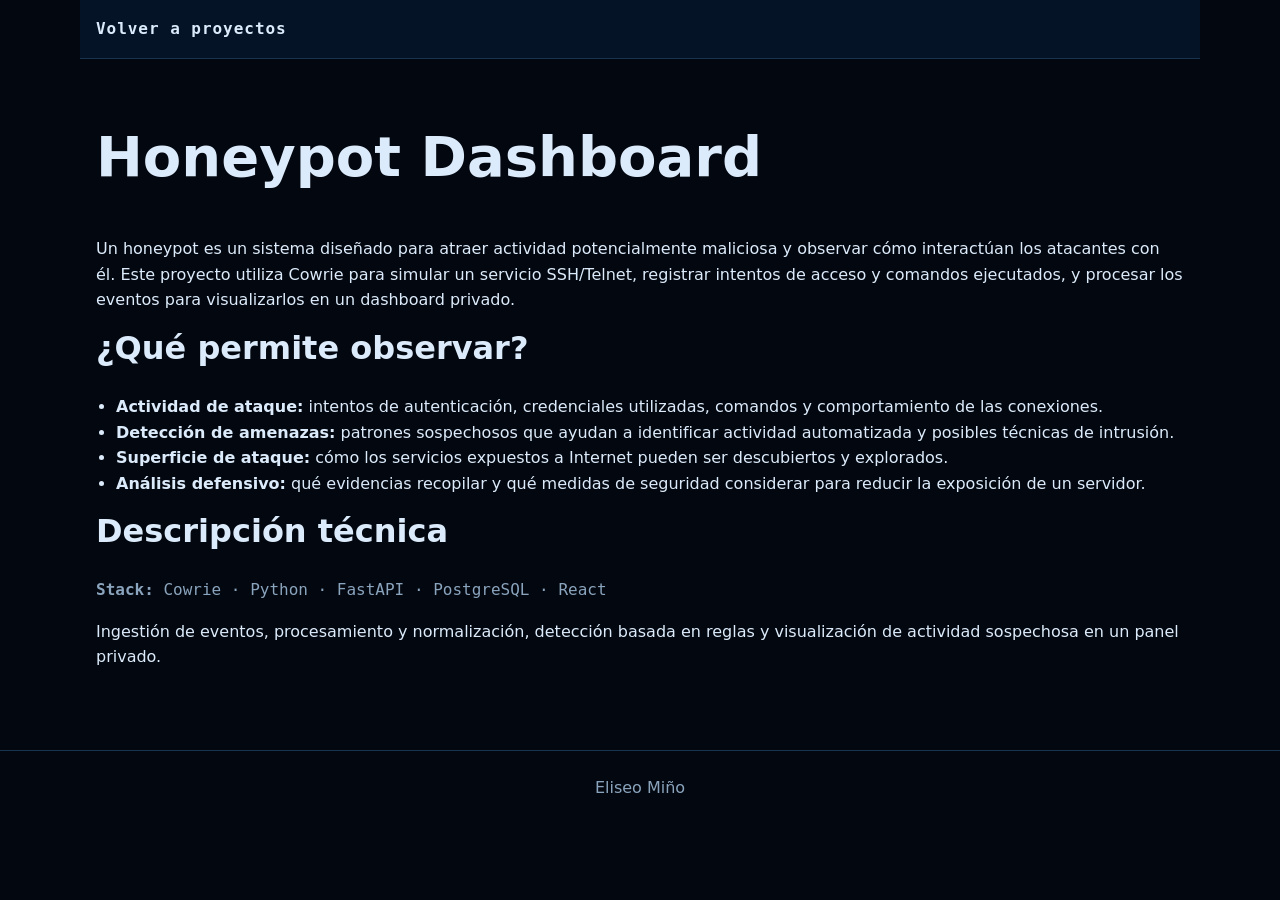
==== honeypot.html @ 6978c818 "c171026 15.29" ====
<!DOCTYPE html>
<html lang="es-AR">
<head>
  <meta charset="UTF-8">
  <meta name="viewport" content="width=device-width, initial-scale=1.0">
  <meta name="description" content="Honeypot Dashboard: observación y análisis de actividad en un servicio SSH/Telnet simulado con Cowrie.">
  <meta name="author" content="Eliseo Miño">
  <title>Honeypot Dashboard — Eliseo Miño</title>
  <link rel="stylesheet" href="css/base.css">
  <link rel="stylesheet" href="css/components.css">
  <link rel="stylesheet" href="css/sections.css">
  <link rel="stylesheet" href="css/responsive.css">
</head>
<body>
  <a class="skip-link" href="#contenido">Saltar al contenido</a>

  <header class="site-header">
    <a class="site-header__brand" href="index.html#proyectos">Volver a proyectos</a>
  </header>

  <main id="contenido">
    <article class="section" aria-labelledby="honeypot-titulo">
      <h1 id="honeypot-titulo">Honeypot Dashboard</h1>
      <p>Un honeypot es un sistema diseñado para atraer actividad potencialmente maliciosa y observar cómo interactúan los atacantes con él. Este proyecto utiliza Cowrie para simular un servicio SSH/Telnet, registrar intentos de acceso y comandos ejecutados, y procesar los eventos para visualizarlos en un dashboard privado.</p>

      <h2>¿Qué permite observar?</h2>
      <ul>
        <li><strong>Actividad de ataque:</strong> intentos de autenticación, credenciales utilizadas, comandos y comportamiento de las conexiones.</li>
        <li><strong>Detección de amenazas:</strong> patrones sospechosos que ayudan a identificar actividad automatizada y posibles técnicas de intrusión.</li>
        <li><strong>Superficie de ataque:</strong> cómo los servicios expuestos a Internet pueden ser descubiertos y explorados.</li>
        <li><strong>Análisis defensivo:</strong> qué evidencias recopilar y qué medidas de seguridad considerar para reducir la exposición de un servidor.</li>
      </ul>

      <h2>Descripción técnica</h2>
      <p class="project-detail__stack"><strong>Stack:</strong> Cowrie · Python · FastAPI · PostgreSQL · React</p>
      <p>Ingestión de eventos, procesamiento y normalización, detección basada en reglas y visualización de actividad sospechosa en un panel privado.</p>
    </article>
  </main>

  <footer class="site-footer">
    <p>Eliseo Miño</p>
  </footer>
</body>
</html>
---- css/base.css ----
:root {
  --abyss: #03070f;
  --deep: #061428;
  --surface: #0a1e38;
  --border: #16334f;
  --accent: #3d9bff;
  --accent-soft: #8fc6ff;
  --text: #dcebfb;
  --muted: #8aa4bd;

  --font-sans: system-ui, "Segoe UI", Roboto, "Helvetica Neue", Arial, sans-serif;
  --font-mono: ui-monospace, "Cascadia Code", "JetBrains Mono", Consolas, monospace;

  --space-xs: 0.5rem;
  --space-sm: 1rem;
  --space-md: 1.5rem;
  --space-lg: 2.5rem;
  --space-xl: 4rem;

  --radius: 8px;
  --content-max: 70rem;
}

*,
*::before,
*::after {
  box-sizing: border-box;
}

html {
  scroll-behavior: smooth;
  scroll-padding-top: 5rem;
}

body {
  margin: 0;
  background-color: var(--abyss);
  color: var(--text);
  font-family: var(--font-sans);
  line-height: 1.6;
  -webkit-font-smoothing: antialiased;
}

h1,
h2,
h3,
h4 {
  margin-top: 0;
  line-height: 1.2;
}

h1 {
  font-size: clamp(2rem, 5vw, 3.5rem);
}

h2 {
  font-size: clamp(1.5rem, 3vw, 2rem);
}

h3 {
  font-size: clamp(1.1rem, 2vw, 1.35rem);
}

p,
ul,
ol {
  margin-top: 0;
}

ul,
ol {
  padding-left: 1.25rem;
}

a {
  color: var(--accent);
}

a:focus-visible {
  outline: 2px solid var(--accent-soft);
  outline-offset: 2px;
}

::selection {
  background-color: var(--accent);
  color: var(--abyss);
}

.sr-only {
  position: absolute;
  width: 1px;
  height: 1px;
  padding: 0;
  margin: -1px;
  overflow: hidden;
  clip: rect(0 0 0 0);
  white-space: nowrap;
  border: 0;
}

@media (prefers-reduced-motion: reduce) {
  html {
    scroll-behavior: auto;
  }

  *,
  *::before,
  *::after {
    animation-duration: 0.001ms !important;
    animation-iteration-count: 1 !important;
    transition-duration: 0.001ms !important;
  }
}
---- css/components.css ----
.skip-link {
  position: absolute;
  left: -999px;
  top: 0;
  z-index: 100;
  background-color: var(--surface);
  color: var(--text);
  padding: var(--space-sm);
  border-radius: 0 0 var(--radius) 0;
}

.skip-link:focus {
  left: 0;
}

.tags {
  display: flex;
  flex-wrap: wrap;
  gap: var(--space-xs);
  list-style: none;
  padding-left: 0;
}

.tags li {
  background-color: var(--surface);
  border: 1px solid var(--border);
  border-radius: var(--radius);
  padding: 0.35rem 0.75rem;
  font-family: var(--font-mono);
  font-size: 0.9rem;
}

.project-card-list {
  display: grid;
  grid-template-columns: repeat(auto-fit, minmax(min(100%, 18rem), 1fr));
  gap: var(--space-md);
}

.project-card {
  overflow: hidden;
  background-color: var(--deep);
  border: 1px solid var(--border);
  border-radius: var(--radius);
}

.project-card > h3,
.project-card > p,
.project-card > .tags {
  margin-inline: var(--space-sm);
}

.project-card > h3 {
  margin-block: var(--space-sm) var(--space-xs);
}

.project-card > p {
  color: var(--muted);
}

.project-card__image-link {
  display: block;
  overflow: hidden;
  background-color: var(--surface);
}

.project-card__image-link img {
  display: block;
  width: 100%;
  aspect-ratio: 1;
  object-fit: contain;
  background-color: #ffffff;
}

.project-card__image-link:focus-visible {
  outline-offset: -3px;
}

.project-detail__stack {
  color: var(--muted);
  font-family: var(--font-mono);
}

.cert-slider {
  --cert-w: clamp(13rem, 32vw, 20.5rem);
  --cert-gap: clamp(1rem, 3vw, 2rem);
  --cert-offset: calc(var(--cert-w) + var(--cert-gap));
  --cert-h: calc(var(--cert-w) * 0.72);
  max-width: 100%;
  margin-inline: auto;
}

.cert-slider__track {
  display: flex;
  flex-wrap: wrap;
  justify-content: center;
  gap: var(--space-sm);
  margin: 0;
  padding: 0;
  list-style: none;
}

.cert-slide {
  width: var(--cert-w);
  max-width: 100%;
}

.cert-slide img {
  display: block;
  width: 100%;
  height: auto;
  background-color: #ffffff;
  border: 1px solid var(--border);
  border-radius: var(--radius);
  box-shadow: 0 10px 30px rgba(0, 0, 0, 0.55);
}

.cert-slider.is-js .cert-slider__track {
  height: var(--cert-h);
  flex-wrap: nowrap;
  position: relative;
}

.cert-slider.is-js .cert-slide {
  position: absolute;
  top: 50%;
  left: 50%;
  width: var(--cert-w);
  max-width: 82vw;
  height: 100%;
  transform: translate(-50%, -50%) scale(0.85);
  opacity: 0.4;
  filter: brightness(0.75) saturate(0.9);
  transition: transform 0.6s ease, opacity 0.6s ease, filter 0.6s ease;
  will-change: transform, opacity;
  cursor: pointer;
}

.cert-slider.is-js .cert-slide:focus-visible {
  outline: 2px solid var(--accent-soft);
  outline-offset: 2px;
}

.cert-slider.is-js .cert-slide img {
  width: 100%;
  height: 100%;
  object-fit: contain;
}

.cert-slider.is-js .cert-slide[hidden] {
  display: none;
}

.cert-slider.is-js .cert-slide.is-active {
  transform: translate(-50%, -50%) scale(1);
  opacity: 1;
  filter: none;
  z-index: 3;
}

.cert-slider.is-js .cert-slide.is-prev,
.cert-slider.is-js .cert-slide.is-next {
  z-index: 2;
}

.cert-slider.is-js .cert-slide.is-prev {
  transform: translate(calc(-50% - var(--cert-offset)), -50%) scale(0.85);
}

.cert-slider.is-js .cert-slide.is-next {
  transform: translate(calc(-50% + var(--cert-offset)), -50%) scale(0.85);
}

.cert-slider__counter {
  margin: var(--space-sm) 0 0;
  color: var(--muted);
  font-family: var(--font-mono);
  text-align: center;
}

.btn {
  display: inline-block;
  background-color: var(--accent);
  color: var(--abyss);
  border: 1px solid var(--accent-soft);
  border-radius: var(--radius);
  padding: 0.8rem 1.8rem;
  min-height: 48px;
  font-family: var(--font-mono);
  font-size: 1rem;
  font-weight: 700;
  letter-spacing: 0.05em;
  text-decoration: none;
  box-shadow: 0 4px 16px rgba(61, 155, 255, 0.3);
  transition: background-color 0.2s ease, box-shadow 0.2s ease, transform 0.2s ease;
  cursor: pointer;
}

.btn:hover {
  background-color: var(--accent-soft);
  color: var(--abyss);
  box-shadow: 0 6px 20px rgba(61, 155, 255, 0.4);
}

.btn:focus-visible {
  outline: 2px solid var(--text);
  outline-offset: 3px;
  box-shadow: 0 0 0 5px rgba(61, 155, 255, 0.35);
}

.lightbox {
  position: fixed;
  inset: 0;
  z-index: 200;
  display: flex;
  align-items: center;
  justify-content: center;
  background-color: rgba(0, 0, 0, 0.88);
  padding: var(--space-sm);
}

.lightbox[hidden] {
  display: none;
}

.lightbox__figure {
  margin: 0;
  max-width: 100%;
}

.lightbox__figure img {
  display: block;
  width: auto;
  max-width: 92vw;
  max-height: 82vh;
  background-color: #ffffff;
  border: 1px solid var(--border);
  border-radius: var(--radius);
  box-shadow: 0 20px 60px rgba(0, 0, 0, 0.6);
}

.lightbox__figure img[hidden],
.lightbox__pdf[hidden] {
  display: none;
}

.lightbox__pdf {
  display: block;
  width: min(90vw, 60rem);
  height: 85vh;
  background-color: #f0f1f2;
  border: 1px solid var(--border);
  border-radius: var(--radius);
  box-shadow: 0 20px 60px rgba(0, 0, 0, 0.6);
}

.lightbox__caption {
  margin-top: var(--space-sm);
  color: var(--text);
  font-family: var(--font-mono);
  text-align: center;
  opacity: 0.85;
}

.lightbox__close {
  position: absolute;
  top: var(--space-sm);
  right: var(--space-sm);
  background-color: var(--surface);
  color: var(--text);
  border: 1px solid var(--border);
  border-radius: var(--radius);
  padding: 0.5rem 1rem;
  min-height: 44px;
  font: inherit;
  cursor: pointer;
}

.lightbox__close:hover {
  border-color: var(--accent);
  color: var(--accent-soft);
}

.lightbox__close:focus-visible {
  outline: 2px solid var(--accent-soft);
  outline-offset: 2px;
}

.has-lightbox {
  overflow: hidden;
}
---- css/sections.css ----
.section {
  max-width: var(--content-max);
  margin-inline: auto;
  padding-inline: var(--space-sm);
  padding-block: var(--space-xl);
}

.section--hero {
  padding-block-start: var(--space-xl);
}

.site-header {
  position: sticky;
  top: 0;
  z-index: 50;
  display: flex;
  align-items: center;
  justify-content: space-between;
  flex-wrap: wrap;
  gap: var(--space-sm);
  max-width: var(--content-max);
  margin-inline: auto;
  padding-inline: var(--space-sm);
  padding-block: var(--space-sm);
  background-color: rgba(6, 20, 40, 0.96);
  border-bottom: 1px solid var(--border);
}

.site-header__brand {
  font-family: var(--font-mono);
  font-weight: 600;
  letter-spacing: 0.06em;
  color: var(--text);
  text-decoration: none;
}

.site-nav ul {
  display: flex;
  flex-wrap: wrap;
  gap: var(--space-xs);
  list-style: none;
  margin: 0;
  padding: 0;
}

.site-nav a {
  display: inline-flex;
  align-items: center;
  color: var(--text);
  text-decoration: none;
  background-color: var(--surface);
  border: 1px solid var(--border);
  border-radius: var(--radius);
  padding: 0.45rem 0.9rem;
  min-height: 44px;
  line-height: 1.2;
  transition: background-color 0.2s ease, border-color 0.2s ease, color 0.2s ease;
}

.site-nav a:hover {
  background-color: var(--border);
  border-color: var(--accent);
  color: var(--text);
}

.site-footer {
  border-top: 1px solid var(--border);
  color: var(--muted);
  padding-block: var(--space-md);
  text-align: center;
}

.site-footer__contact {
  margin-bottom: var(--space-xs);
}

.cv-preview {
  margin: 0;
  text-align: center;
}

.cv-preview__img {
  max-width: min(20rem, 100%);
  height: auto;
  background-color: #f0f1f2;
  border: 1px solid var(--border);
  border-radius: var(--radius);
  box-shadow: 0 10px 30px rgba(0, 0, 0, 0.55);
  cursor: zoom-in;
}

.cv-preview__img:focus-visible {
  outline: 2px solid var(--accent-soft);
  outline-offset: 2px;
}

.cv-actions {
  margin: var(--space-md) 0 0;
  text-align: center;
}
---- css/responsive.css ----
@media (max-width: 40rem) {
  .cert-slider {
    --cert-w: clamp(8.5rem, 31vw, 11.5rem);
    --cert-gap: 1rem;
  }
}
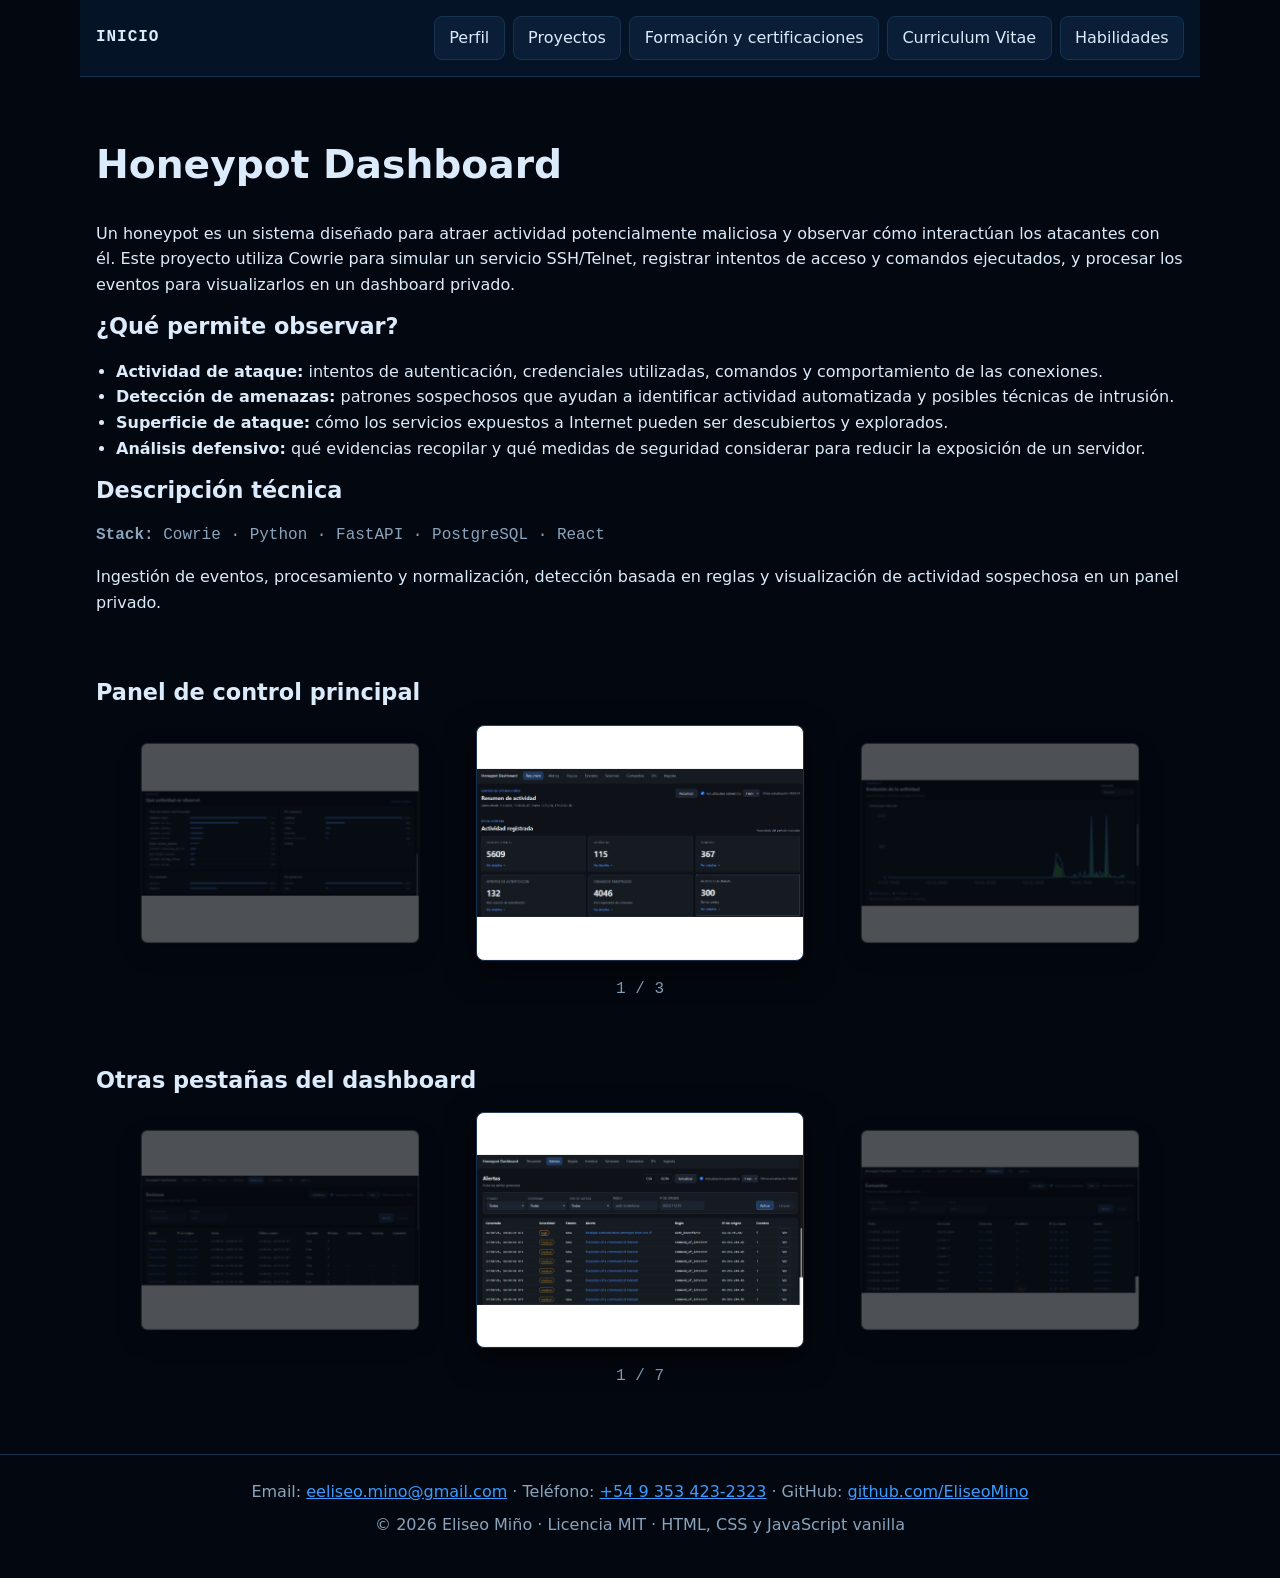
==== commit c8dbf6d8: "Add Honeypot Dashboard galleries" ====
--- a/honeypot.html
+++ b/honeypot.html
@@ -15,11 +15,20 @@
   <a class="skip-link" href="#contenido">Saltar al contenido</a>
 
   <header class="site-header">
-    <a class="site-header__brand" href="index.html#proyectos">Volver a proyectos</a>
+    <a class="site-header__brand" href="index.html#hero">INICIO</a>
+    <nav class="site-nav" aria-label="Navegación principal">
+      <ul>
+        <li><a href="index.html#hero">Perfil</a></li>
+        <li><a href="index.html#proyectos">Proyectos</a></li>
+        <li><a href="index.html#formacion">Formación y certificaciones</a></li>
+        <li><a href="index.html#cv">Curriculum Vitae</a></li>
+        <li><a href="index.html#habilidades">Habilidades</a></li>
+      </ul>
+    </nav>
   </header>
 
   <main id="contenido">
-    <article class="section" aria-labelledby="honeypot-titulo">
+    <article class="section honeypot-page" aria-labelledby="honeypot-titulo">
       <h1 id="honeypot-titulo">Honeypot Dashboard</h1>
       <p>Un honeypot es un sistema diseñado para atraer actividad potencialmente maliciosa y observar cómo interactúan los atacantes con él. Este proyecto utiliza Cowrie para simular un servicio SSH/Telnet, registrar intentos de acceso y comandos ejecutados, y procesar los eventos para visualizarlos en un dashboard privado.</p>
 
@@ -34,11 +43,53 @@
       <h2>Descripción técnica</h2>
       <p class="project-detail__stack"><strong>Stack:</strong> Cowrie · Python · FastAPI · PostgreSQL · React</p>
       <p>Ingestión de eventos, procesamiento y normalización, detección basada en reglas y visualización de actividad sospechosa en un panel privado.</p>
+
+      <section class="project-gallery" aria-labelledby="honeypot-panel-titulo">
+        <h2 id="honeypot-panel-titulo">Panel de control principal</h2>
+        <div class="cert-slider" id="honeypot-panel-slider" aria-label="Carrusel del panel de control principal">
+          <ul class="cert-slider__track" tabindex="0" aria-label="Galería del panel de control. Usa las imágenes laterales para cambiar la imagen visible.">
+            <li class="cert-slide"><img src="assets/images/honeypotdashboard1.png" alt="Panel de control principal, vista 1"></li>
+            <li class="cert-slide"><img src="assets/images/honeypotdashboard2.png" alt="Panel de control principal, vista 2"></li>
+            <li class="cert-slide"><img src="assets/images/honeypotdashboard3.png" alt="Panel de control principal, vista 3"></li>
+          </ul>
+          <p class="cert-slider__counter" aria-live="polite">1 / 3</p>
+        </div>
+      </section>
+
+      <section class="project-gallery" aria-labelledby="honeypot-vistas-titulo">
+        <h2 id="honeypot-vistas-titulo">Otras pestañas del dashboard</h2>
+        <div class="cert-slider" id="honeypot-vistas-slider" aria-label="Carrusel de otras pestañas del dashboard">
+          <ul class="cert-slider__track" tabindex="0" aria-label="Galería de otras pestañas. Usa las imágenes laterales para cambiar la imagen visible.">
+            <li class="cert-slide"><img src="assets/images/honeypotdashboard_alerta.png" alt="Pestaña de alertas"></li>
+            <li class="cert-slide"><img src="assets/images/honeypotdashboard_comandos.png" alt="Pestaña de comandos"></li>
+            <li class="cert-slide"><img src="assets/images/honeypotdashboard_eventos.png" alt="Pestaña de eventos"></li>
+            <li class="cert-slide"><img src="assets/images/honeypotdashboard_ingesta.png" alt="Pestaña de ingesta de eventos"></li>
+            <li class="cert-slide"><img src="assets/images/honeypotdashboard_ips.png" alt="Pestaña de direcciones IP"></li>
+            <li class="cert-slide"><img src="assets/images/honeypotdashboard_reglas.png" alt="Pestaña de reglas"></li>
+            <li class="cert-slide"><img src="assets/images/honeypotdashboard_sesiones.png" alt="Pestaña de sesiones"></li>
+          </ul>
+          <p class="cert-slider__counter" aria-live="polite">1 / 7</p>
+        </div>
+      </section>
     </article>
   </main>
 
+  <div class="lightbox" id="cert-lightbox" hidden role="dialog" aria-modal="true" aria-label="Vista ampliada de imagen">
+    <figure class="lightbox__figure">
+      <img id="cert-lightbox-img" src="" alt="">
+      <figcaption id="cert-lightbox-caption" class="lightbox__caption"></figcaption>
+    </figure>
+    <button type="button" id="cert-lightbox-close" class="lightbox__close">Cerrar</button>
+  </div>
+
   <footer class="site-footer">
-    <p>Eliseo Miño</p>
+    <p class="site-footer__contact">
+      Email: <a href="mailto:eeliseo.mino@gmail.com">eeliseo.mino@gmail.com</a> ·
+      Teléfono: <a href="tel:+5493534232323">+54 9 353 423-2323</a> ·
+      GitHub: <a href="https://github.com/EliseoMino" rel="noopener noreferrer">github.com/EliseoMino</a>
+    </p>
+    <p>© 2026 Eliseo Miño · Licencia MIT · HTML, CSS y JavaScript vanilla</p>
   </footer>
+  <script src="js/main.js"></script>
 </body>
 </html>
--- a/css/components.css
+++ b/css/components.css
@@ -60,13 +60,14 @@
 .project-card__image-link {
   display: block;
   overflow: hidden;
+  aspect-ratio: 16 / 9;
   background-color: var(--surface);
 }
 
 .project-card__image-link img {
   display: block;
   width: 100%;
-  aspect-ratio: 1;
+  height: 100%;
   object-fit: contain;
   background-color: #ffffff;
 }
@@ -78,6 +79,18 @@
 .project-detail__stack {
   color: var(--muted);
   font-family: var(--font-mono);
+}
+
+.honeypot-page h1 {
+  font-size: clamp(1.4rem, 3.5vw, 2.45rem);
+}
+
+.honeypot-page h2 {
+  font-size: clamp(1.05rem, 2.1vw, 1.4rem);
+}
+
+.project-gallery {
+  margin-block-start: var(--space-xl);
 }
 
 .cert-slider {
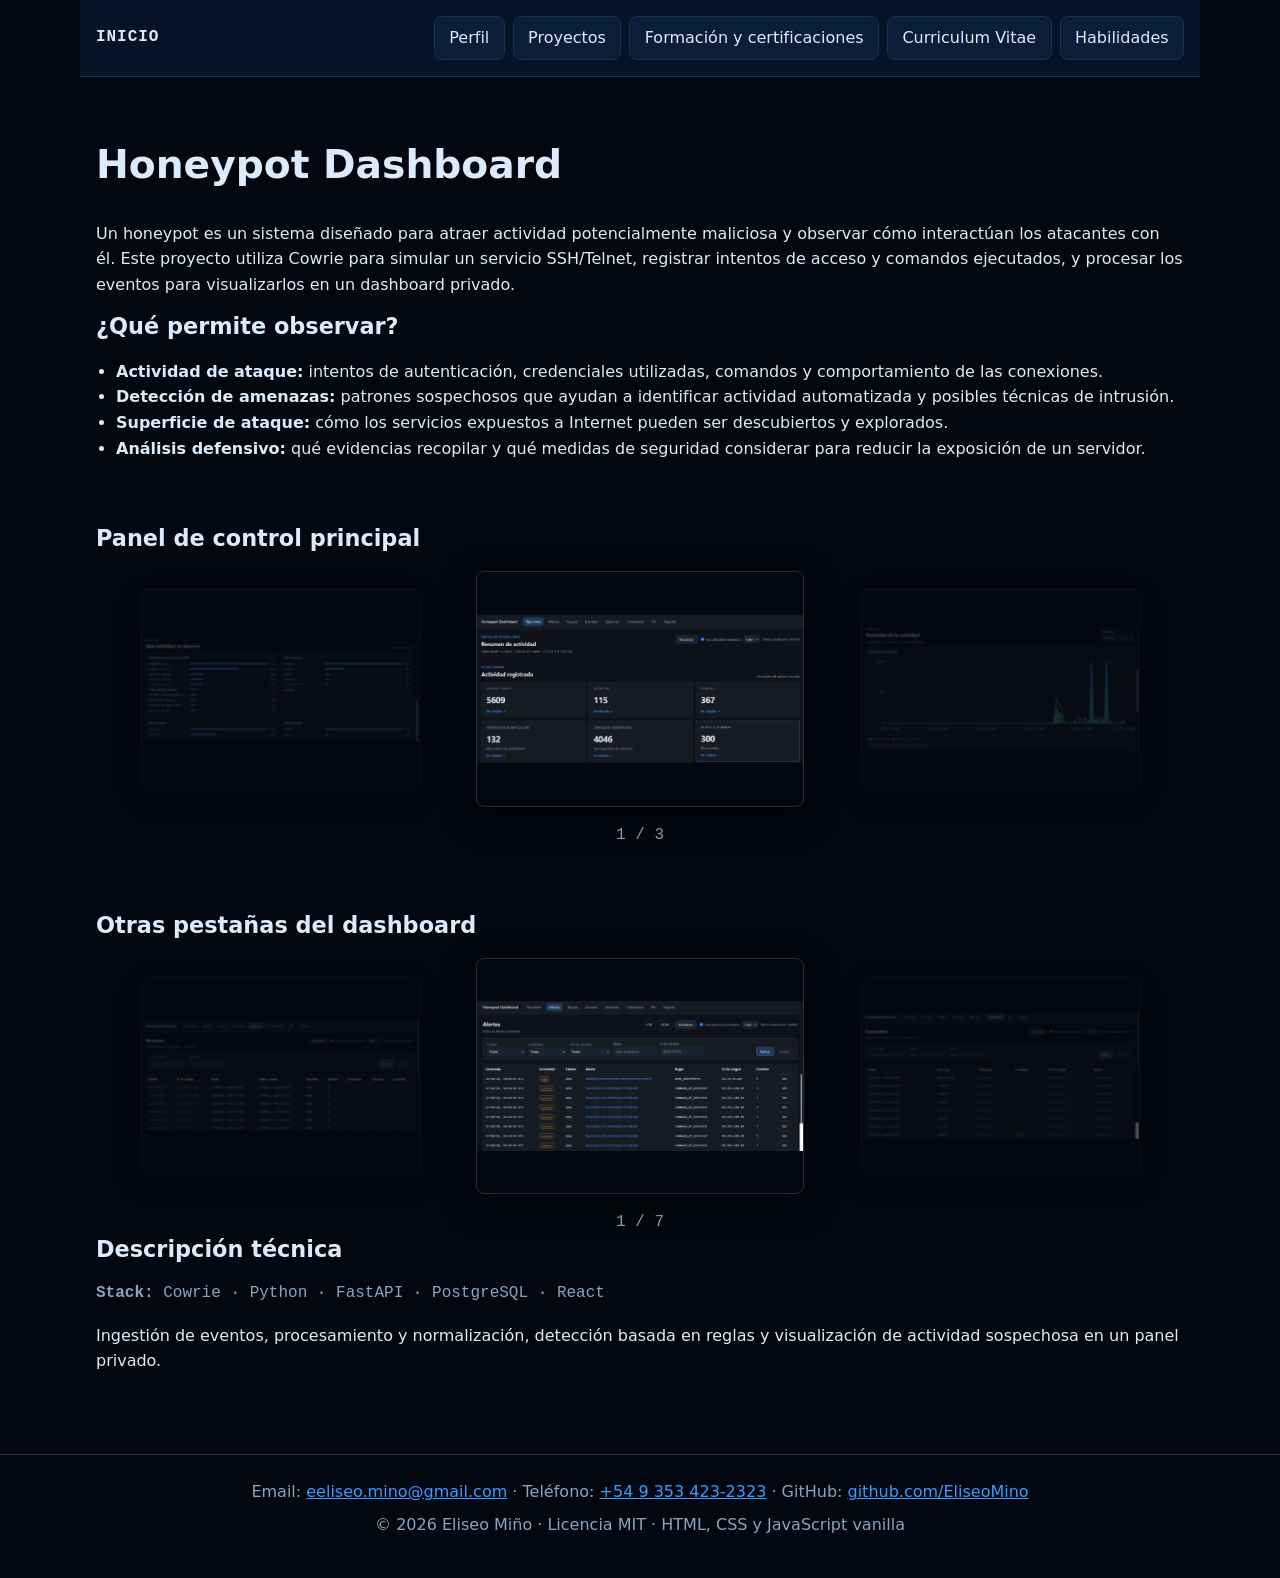
==== commit 19c31c9e: "c" ====
--- a/honeypot.html
+++ b/honeypot.html
@@ -40,10 +40,6 @@
         <li><strong>Análisis defensivo:</strong> qué evidencias recopilar y qué medidas de seguridad considerar para reducir la exposición de un servidor.</li>
       </ul>
 
-      <h2>Descripción técnica</h2>
-      <p class="project-detail__stack"><strong>Stack:</strong> Cowrie · Python · FastAPI · PostgreSQL · React</p>
-      <p>Ingestión de eventos, procesamiento y normalización, detección basada en reglas y visualización de actividad sospechosa en un panel privado.</p>
-
       <section class="project-gallery" aria-labelledby="honeypot-panel-titulo">
         <h2 id="honeypot-panel-titulo">Panel de control principal</h2>
         <div class="cert-slider" id="honeypot-panel-slider" aria-label="Carrusel del panel de control principal">
@@ -71,14 +67,20 @@
           <p class="cert-slider__counter" aria-live="polite">1 / 7</p>
         </div>
       </section>
+
+      <h2>Descripción técnica</h2>
+      <p class="project-detail__stack"><strong>Stack:</strong> Cowrie · Python · FastAPI · PostgreSQL · React</p>
+      <p>Ingestión de eventos, procesamiento y normalización, detección basada en reglas y visualización de actividad sospechosa en un panel privado.</p>
     </article>
   </main>
 
   <div class="lightbox" id="cert-lightbox" hidden role="dialog" aria-modal="true" aria-label="Vista ampliada de imagen">
     <figure class="lightbox__figure">
       <img id="cert-lightbox-img" src="" alt="">
-      <figcaption id="cert-lightbox-caption" class="lightbox__caption"></figcaption>
+      <figcaption id="cert-lightbox-caption" class="lightbox__caption" aria-live="polite"></figcaption>
     </figure>
+    <button type="button" class="lightbox__nav lightbox__nav--prev" id="cert-lightbox-prev" aria-label="Imagen anterior" hidden>‹</button>
+    <button type="button" class="lightbox__nav lightbox__nav--next" id="cert-lightbox-next" aria-label="Imagen siguiente" hidden>›</button>
     <button type="button" id="cert-lightbox-close" class="lightbox__close">Cerrar</button>
   </div>
 
--- a/css/components.css
+++ b/css/components.css
@@ -32,11 +32,12 @@
 
 .project-card-list {
   display: grid;
-  grid-template-columns: repeat(auto-fit, minmax(min(100%, 18rem), 1fr));
+  grid-template-columns: repeat(3, minmax(0, 1fr));
   gap: var(--space-md);
 }
 
 .project-card {
+  width: 100%;
   overflow: hidden;
   background-color: var(--deep);
   border: 1px solid var(--border);
@@ -121,7 +122,7 @@
   display: block;
   width: 100%;
   height: auto;
-  background-color: #ffffff;
+  background-color: transparent;
   border: 1px solid var(--border);
   border-radius: var(--radius);
   box-shadow: 0 10px 30px rgba(0, 0, 0, 0.55);
@@ -245,7 +246,7 @@
   width: auto;
   max-width: 92vw;
   max-height: 82vh;
-  background-color: #ffffff;
+  background-color: transparent;
   border: 1px solid var(--border);
   border-radius: var(--radius);
   box-shadow: 0 20px 60px rgba(0, 0, 0, 0.6);
@@ -264,6 +265,46 @@
   border: 1px solid var(--border);
   border-radius: var(--radius);
   box-shadow: 0 20px 60px rgba(0, 0, 0, 0.6);
+}
+
+.lightbox__nav {
+  position: absolute;
+  top: 50%;
+  display: grid;
+  width: 44px;
+  height: 44px;
+  place-items: center;
+  transform: translateY(-50%);
+  background-color: rgba(10, 30, 56, 0.82);
+  color: var(--text);
+  border: 1px solid var(--border);
+  border-radius: 50%;
+  font: inherit;
+  font-size: 1.5rem;
+  line-height: 1;
+  cursor: pointer;
+}
+
+.lightbox__nav--prev {
+  left: var(--space-sm);
+}
+
+.lightbox__nav--next {
+  right: var(--space-sm);
+}
+
+.lightbox__nav:hover {
+  border-color: var(--accent);
+  color: var(--accent-soft);
+}
+
+.lightbox__nav:focus-visible {
+  outline: 2px solid var(--accent-soft);
+  outline-offset: 3px;
+}
+
+.lightbox__nav[hidden] {
+  display: none;
 }
 
 .lightbox__caption {
--- a/css/responsive.css
+++ b/css/responsive.css
@@ -1,6 +1,16 @@
+@media (max-width: 55rem) {
+  .project-card-list {
+    grid-template-columns: repeat(2, minmax(0, 1fr));
+  }
+}
+
 @media (max-width: 40rem) {
+  .project-card-list {
+    grid-template-columns: 1fr;
+  }
+
   .cert-slider {
     --cert-w: clamp(8.5rem, 31vw, 11.5rem);
     --cert-gap: 1rem;
   }
-}+}
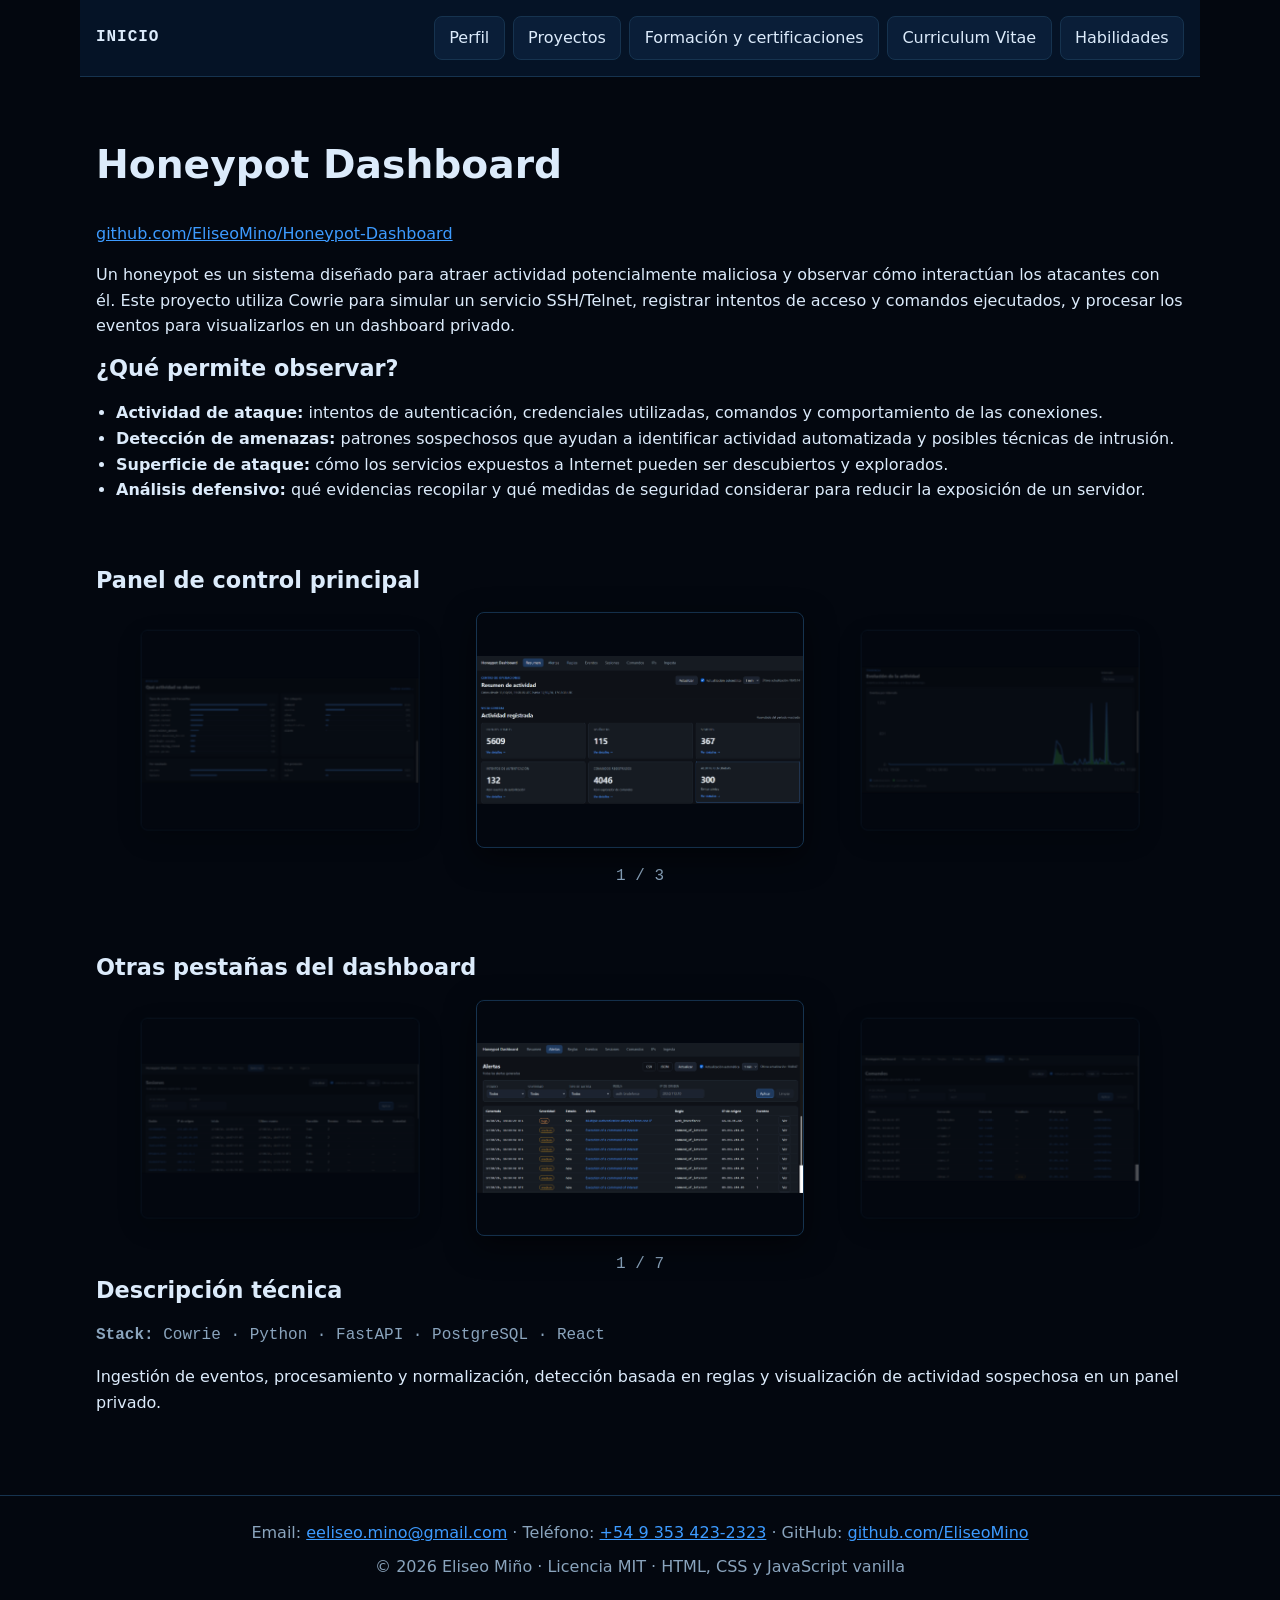
==== commit 98c53d2a: "Add project repository links" ====
--- a/honeypot.html
+++ b/honeypot.html
@@ -30,6 +30,7 @@
   <main id="contenido">
     <article class="section honeypot-page" aria-labelledby="honeypot-titulo">
       <h1 id="honeypot-titulo">Honeypot Dashboard</h1>
+      <p><a href="https://github.com/EliseoMino/Honeypot-Dashboard" rel="noopener noreferrer">github.com/EliseoMino/Honeypot-Dashboard</a></p>
       <p>Un honeypot es un sistema diseñado para atraer actividad potencialmente maliciosa y observar cómo interactúan los atacantes con él. Este proyecto utiliza Cowrie para simular un servicio SSH/Telnet, registrar intentos de acceso y comandos ejecutados, y procesar los eventos para visualizarlos en un dashboard privado.</p>
 
       <h2>¿Qué permite observar?</h2>
